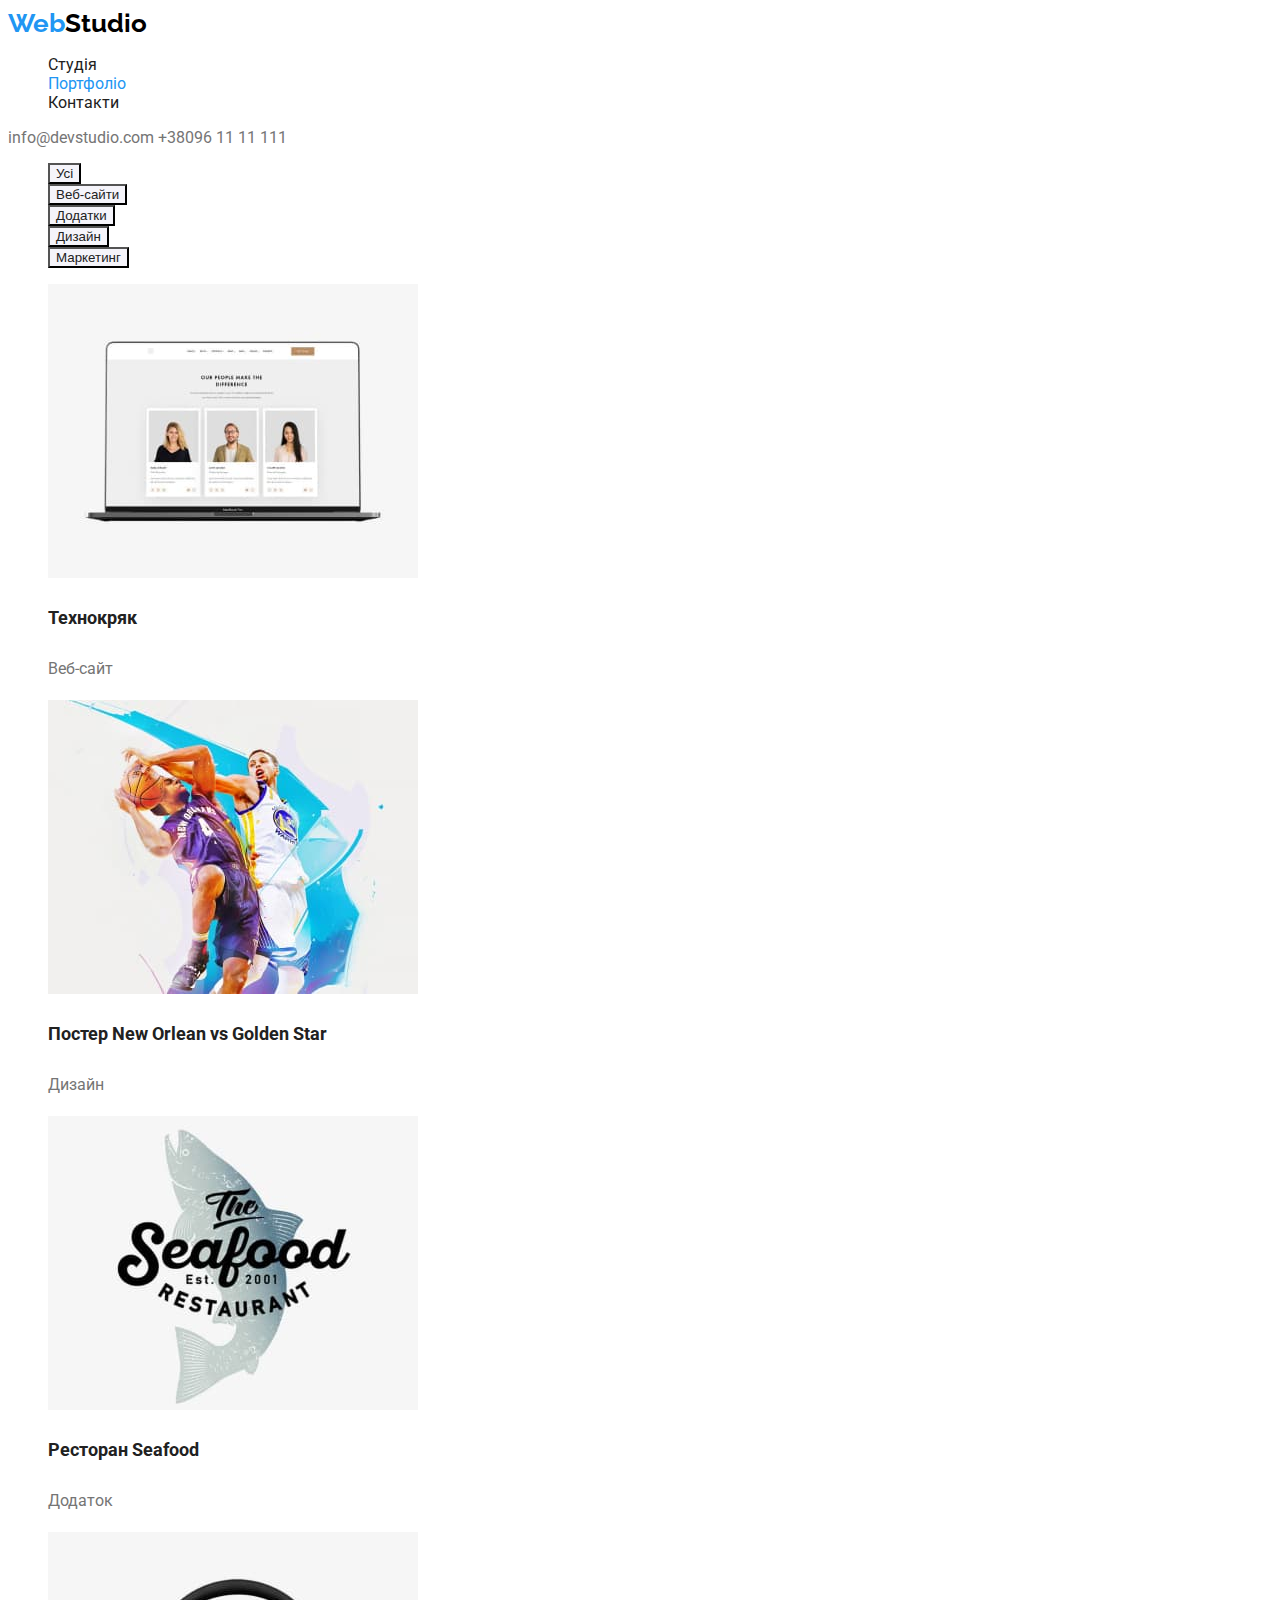
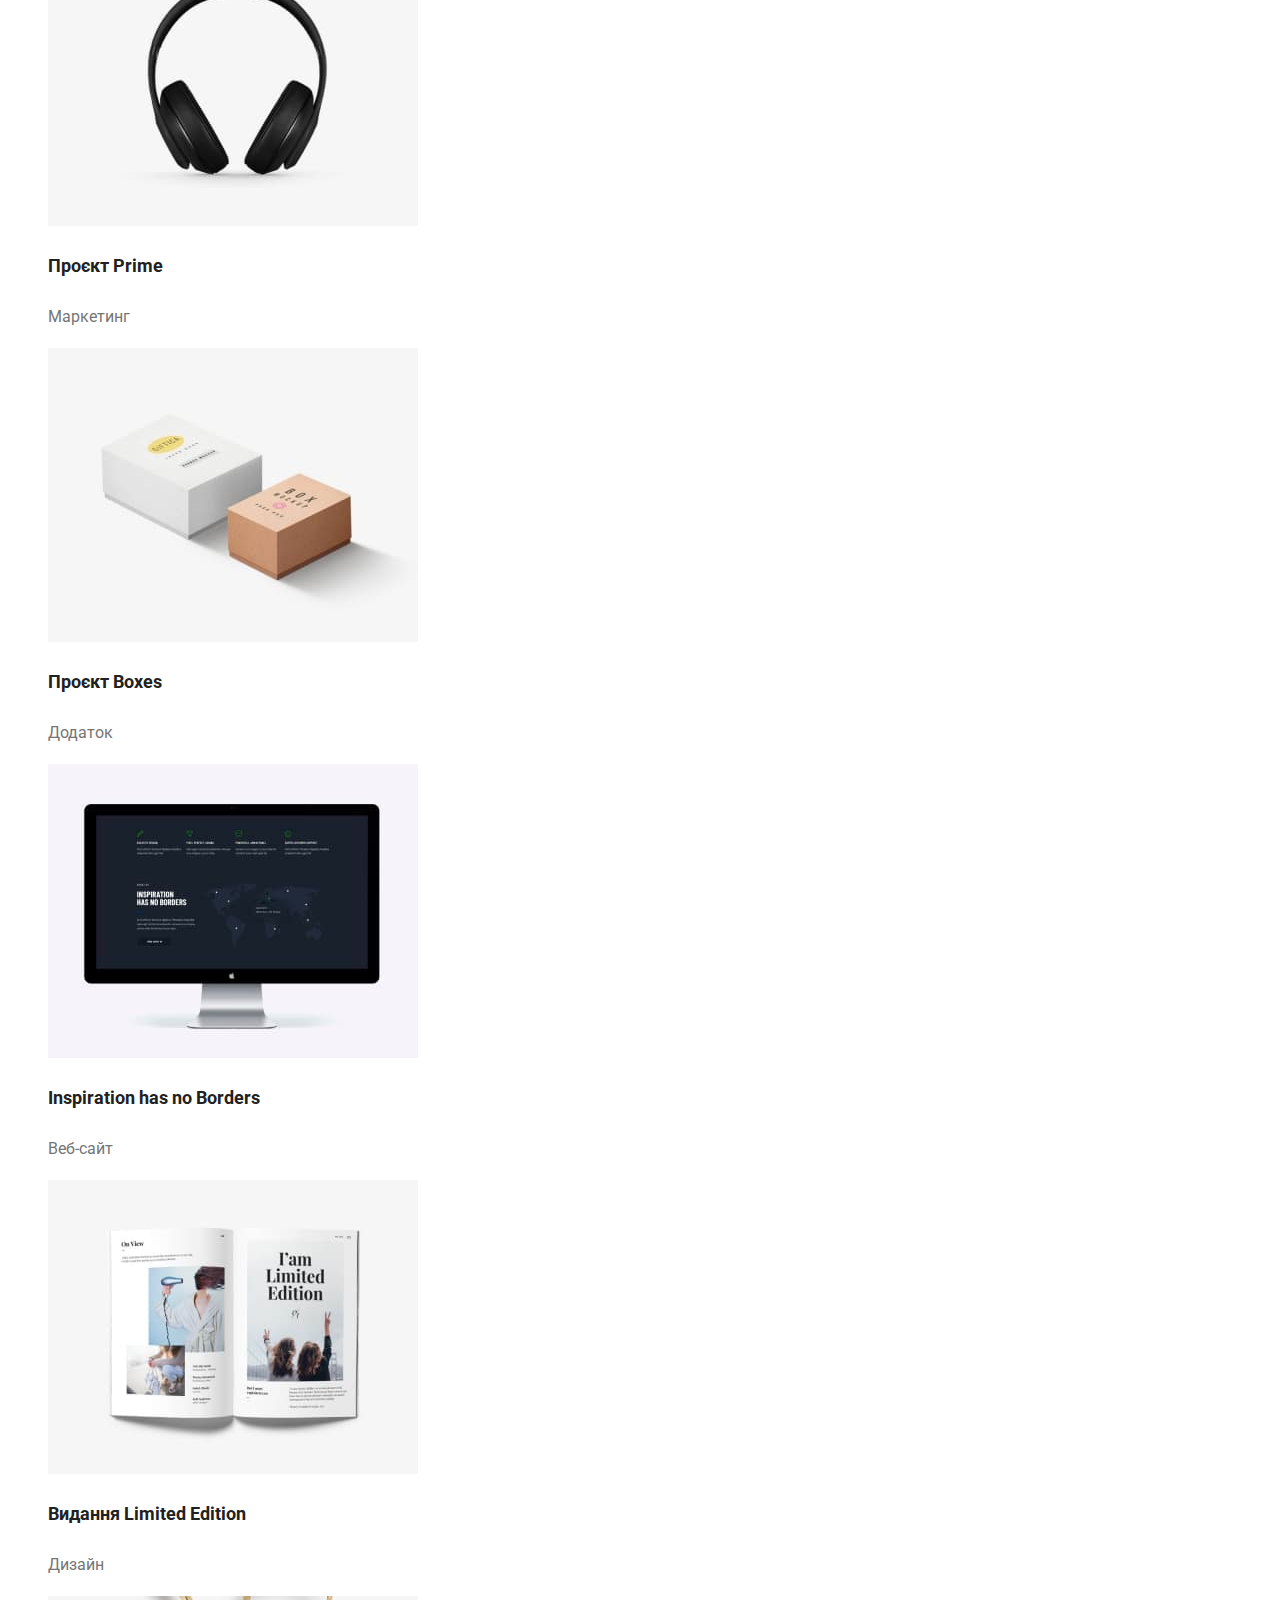
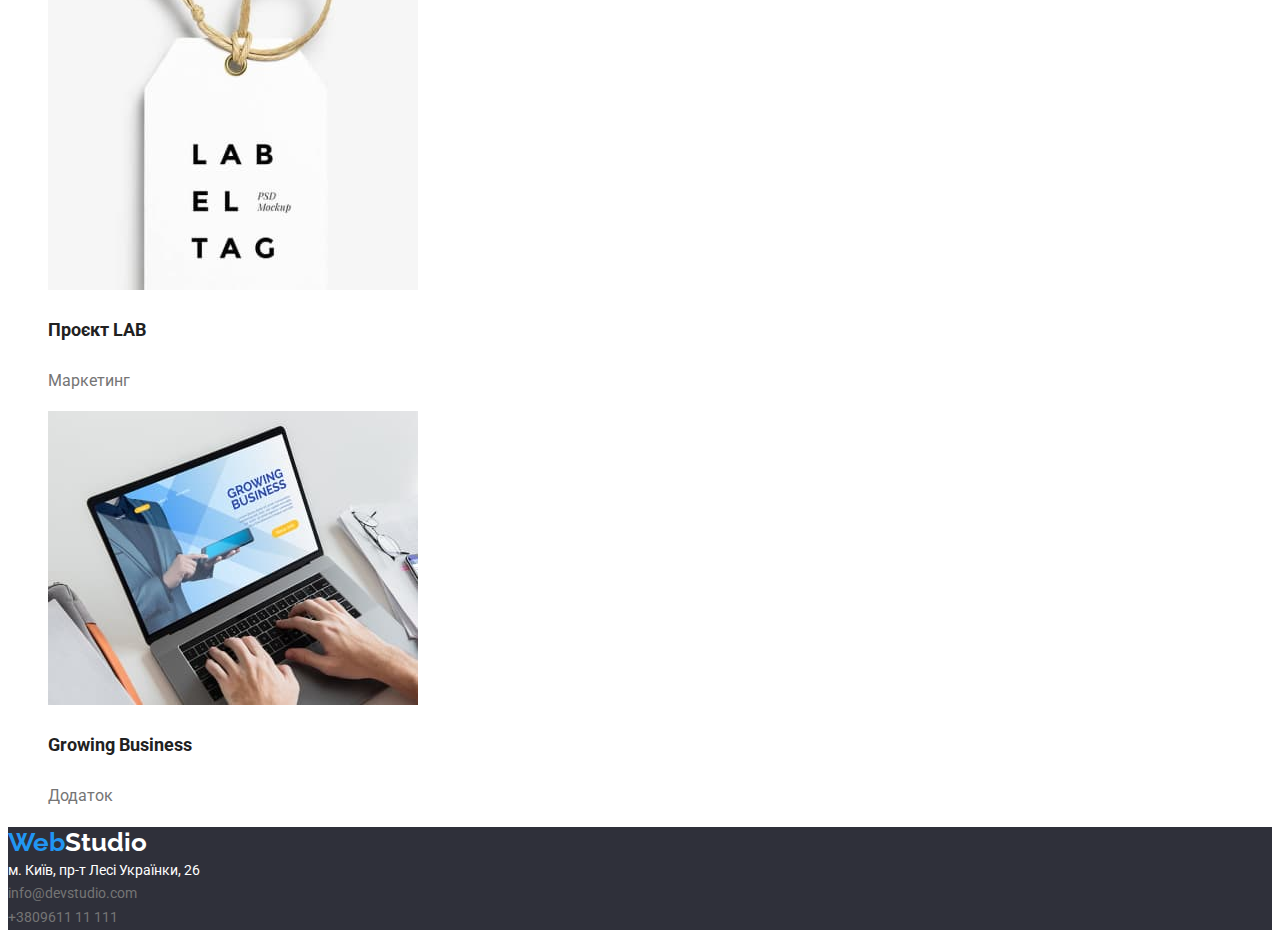
==== portfolio.html @ 95fd968f "final-task" ====
<!DOCTYPE html>
<html lang="uk">
<head>
    <meta charset="UTF-8">
    <meta http-equiv="X-UA-Compatible" content="IE=edge">
    <meta name="viewport" content="width=device-width, initial-scale=1.0">
    <title>Document</title>
    <link href="https://fonts.googleapis.com/css2?family=Raleway:wght@700&family=Roboto:wght@400;500;700;900&display=swap"
        rel="stylesheet">
    <link rel="stylesheet" href="./css/stiles.css">
<body>
    <header class="head-stile" >
        <div class="container">
        <a href="" class="logo"><span class="logo-decoration">Web</span>Studio</a>
        <nav class="nav">
            <ul>
                <li class="nav-link "><a href="./index.html" class="accent">Студія</a></li>
                <li class="nav-link current"><a href="./portfolio.html" class="accent">Портфоліо</a></li>
                <li class="nav-link "><a href="" class="accent">Контакти</a></li>
            </ul>
        </nav>
        <a href="mailto:info@devstudio.com" class="contacts accent">info@devstudio.com</a>
        <a href="tel:+380961111111" class="contacts accent">+38096 11 11 111</a>
    </div>
    </header>
    <main>
        <section class="section-position">
            <div class="container">
       <ul class="menu-portfolio">
        <li>
            <input type="button" value="Усі" class="button button-portfolio">   
        </li>
        <li>
            <input type="button" value="Веб-сайти" class="button button-portfolio">
        </li>
        <li>
            <input type="button" value="Додатки" class="button button-portfolio">       
        </li>
        <li>
            <input type="button" value="Дизайн" class="button button-portfolio">      
        </li>
        <li>
            <input type="button" value="Маркетинг" class="button button-portfolio">
        </li>
       </ul>

       <ul class="products">
        <li class="icon-product">
            <a href="">
            <img src="./images/Технокряк.jpg" alt="Технокряк" width="370">
            <div class="name-product">
                <h3>Технокряк</h3> 
                <p>Веб-сайт</p>
            </div>
            </a>
        </li>
        <li class="icon-product">
            <a href="">
            <img src="./images/Постер.jpg" alt="Постер New Orlean vs Golden Star" width="370">
            <div class="name-product">
                <h3>Постер New Orlean vs Golden Star</h3> 
                <p>Дизайн</p>
            </div>
            </a>
        </li>
        <li class="icon-product">
            <a href="">
            <img src="./images/Ресторан.jpg" alt="Ресторан Seafood" width="370">
            <div class="name-product">
                <h3>Ресторан Seafood</h3> 
            <p>Додаток</p>
            </div>
            </a>
        </li>
        <li class="icon-product">
            <a href="">
            <img src="./images/Prime.jpg" alt="Проєкт Prime" width="370">
            <div class="name-product">
                <h3>Проєкт Prime</h3> 
                <p>Маркетинг</p>
            </div>
          </a>
        </li>
        <li class="icon-product">
            <a href="">
            <img src="./images/Boxes.jpg" alt="Проєкт Boxes" width="370">
            <div class="name-product">
                <h3>Проєкт Boxes</h3> 
                <p>Додаток</p>
            </div>
            </a>
        </li>
        <li class="icon-product">
            <a href="">
            <img src="./images/Inspiration.jpg" alt="Inspiration has no Borders" width="370">
            <div class="name-product">
                <h3>Inspiration has no Borders</h3> 
                <p>Веб-сайт</p>
            </div>
            </a>
        </li>
        <li class="icon-product">
            <a href="">
            <img src="./images/Видання.jpg" alt="Видання Limited Edition" width="370">
            <div class="name-product">
                <h3>Видання Limited Edition</h3> 
                <p>Дизайн</p>
            </div>
            </a>
        </li>
        <li class="icon-product">
            <a href="">
            <img src="./images/LAB.jpg" alt="Проєкт LAB" width="370">
            <div class="name-product">
                <h3>Проєкт LAB</h3> 
                <p>Маркетинг</p>
            </div>
            </a>
        </li>
        <li class="icon-product">
            <a href="">
            <img src="./images/Growing.jpg" alt="Growing Business" width="370">
            <div class="name-product">
                <h3>Growing Business</h3> 
                <p>Додаток</p>
            </div>
            </a>
        </li>
       </ul>
    </div>
        </section>
    </main>
        <footer class="bg-footer">
            <div class="container">
            <a href="" class="logo logo-footer"><span class="logo-decoration">Web</span>Studio</a>
            <address>м. Київ, пр-т Лесі Українки, 26 <br>
                <a href="mailto:info@devstudio.com" class="contacts">info@devstudio.com</a><br>
                <a href="tel:+380961111111" class="contacts">+3809611 11 111</a>
            </address>
        </div>
        
        </footer> 
</body>
</html>
---- css/stiles.css ----
body {
    font-family: 'Roboto', sans-serif;
    font-style: normal;
}

a {
    text-decoration: none;
}

ul {
    list-style-type: none;
}

/* Header */

/* Logo */
.logo {
    font-family: 'Raleway', sans-serif;
        font-style: normal;
        font-weight: 700;
        font-size: 26px;
        line-height: 1.2;
        color: #000000;
}

.logo.logo-footer {
    color: #ffffff;
}

.logo .logo-decoration {
    color: #2196F3;
}

/* Navigation */

.hed-stile {
        font-weight: 500;
        font-size: 14px;
        line-height: 1.1;
}

.nav-link a {
    color: #212121;
}

.nav-link.current a{
    color: #2196F3;
}

.contacts{
    color: #757575;
}
/* accent */
.contacts:hover,
.contacts:focus,
.nav-link a:hover,
.nav-link a:focus{
    color: #2196F3;
}

.button:hover,
.button:focus {
    background: #2196F3;
    color: #FFFFFF;;
}

/* main index*/
.hero {
    background-color: #2F303A;
}
.hero h1 {
    font-weight: 900;
        font-size: 44px;
        line-height: 1.2;
         color: #FFFFFF;
}
.hero input {
    font-weight: 700;
    font-size: 16px;
    line-height: 1.9; 
}
.button {
background: #F5F4FA;
color: #212121;
}
.name-section{
    font-weight: 700;
        font-size: 36px;
        line-height: 1.16;
        color: #212121;
}
.benefits h3 {
    font-weight: 700;
        font-size: 14px;
        line-height: 1.14;
        color: #212121;
}
.benefits p {
font-weight: 400;
    font-size: 14px;
    line-height: 1.7;
    color: #757575;
}
.team h3 {
    font-weight: 500;
        font-size: 16px;
        line-height: 1.18;
        color: #212121;
}
.team p {
    font-weight: 400;
        font-size: 16px;
        line-height: 1.18;
        color: #757575;
}
/* main portfolio */
.icon-product h3 {
    font-weight: 700;
font-size: 18px;
line-height: 2;
color: #212121;
}
.icon-product p {
    font-weight: 400;
font-size: 16px;
line-height: 1.87;
color: #757575;
}

/* footer */
.bg-footer {
    background-color: #2F303A;
}
.bg-footer address {
    font-style: normal;
    font-weight: 400;
        font-size: 14px;
        line-height: 1.7;
        color: #FFFFFF;
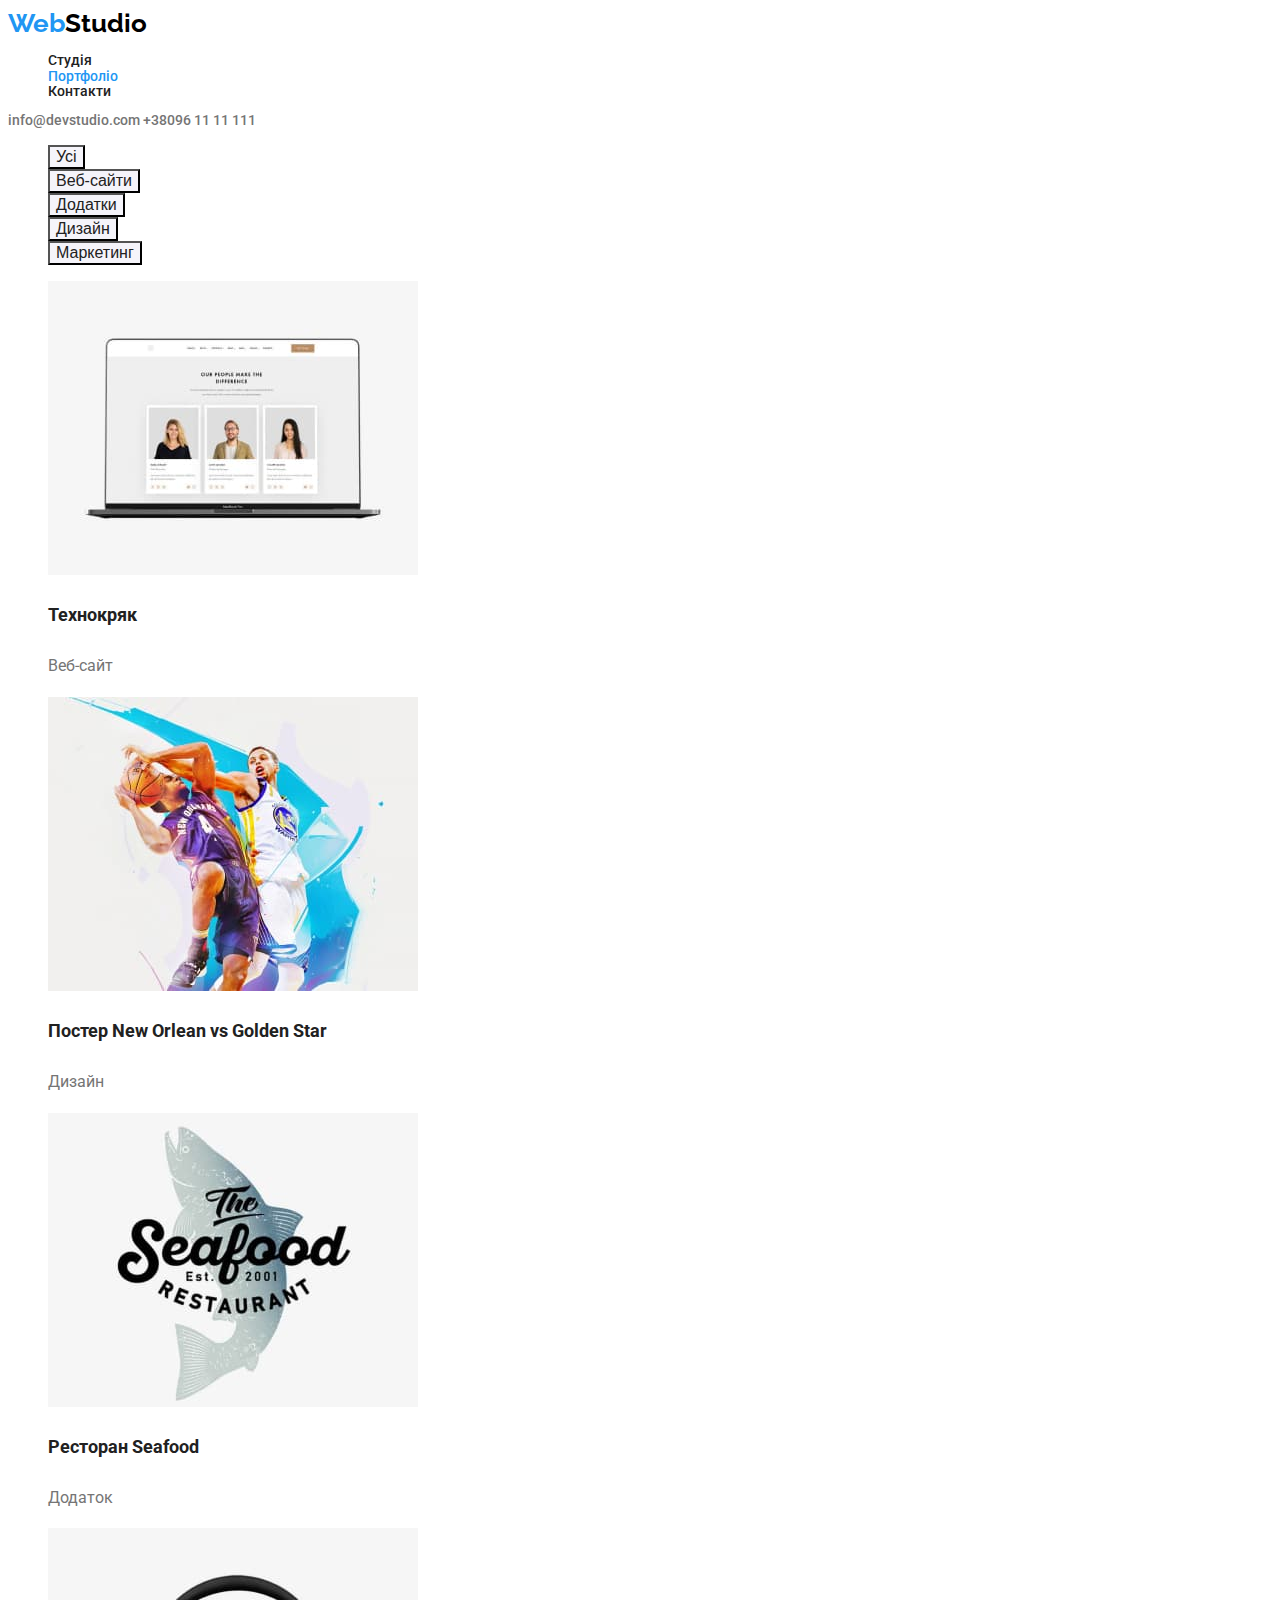
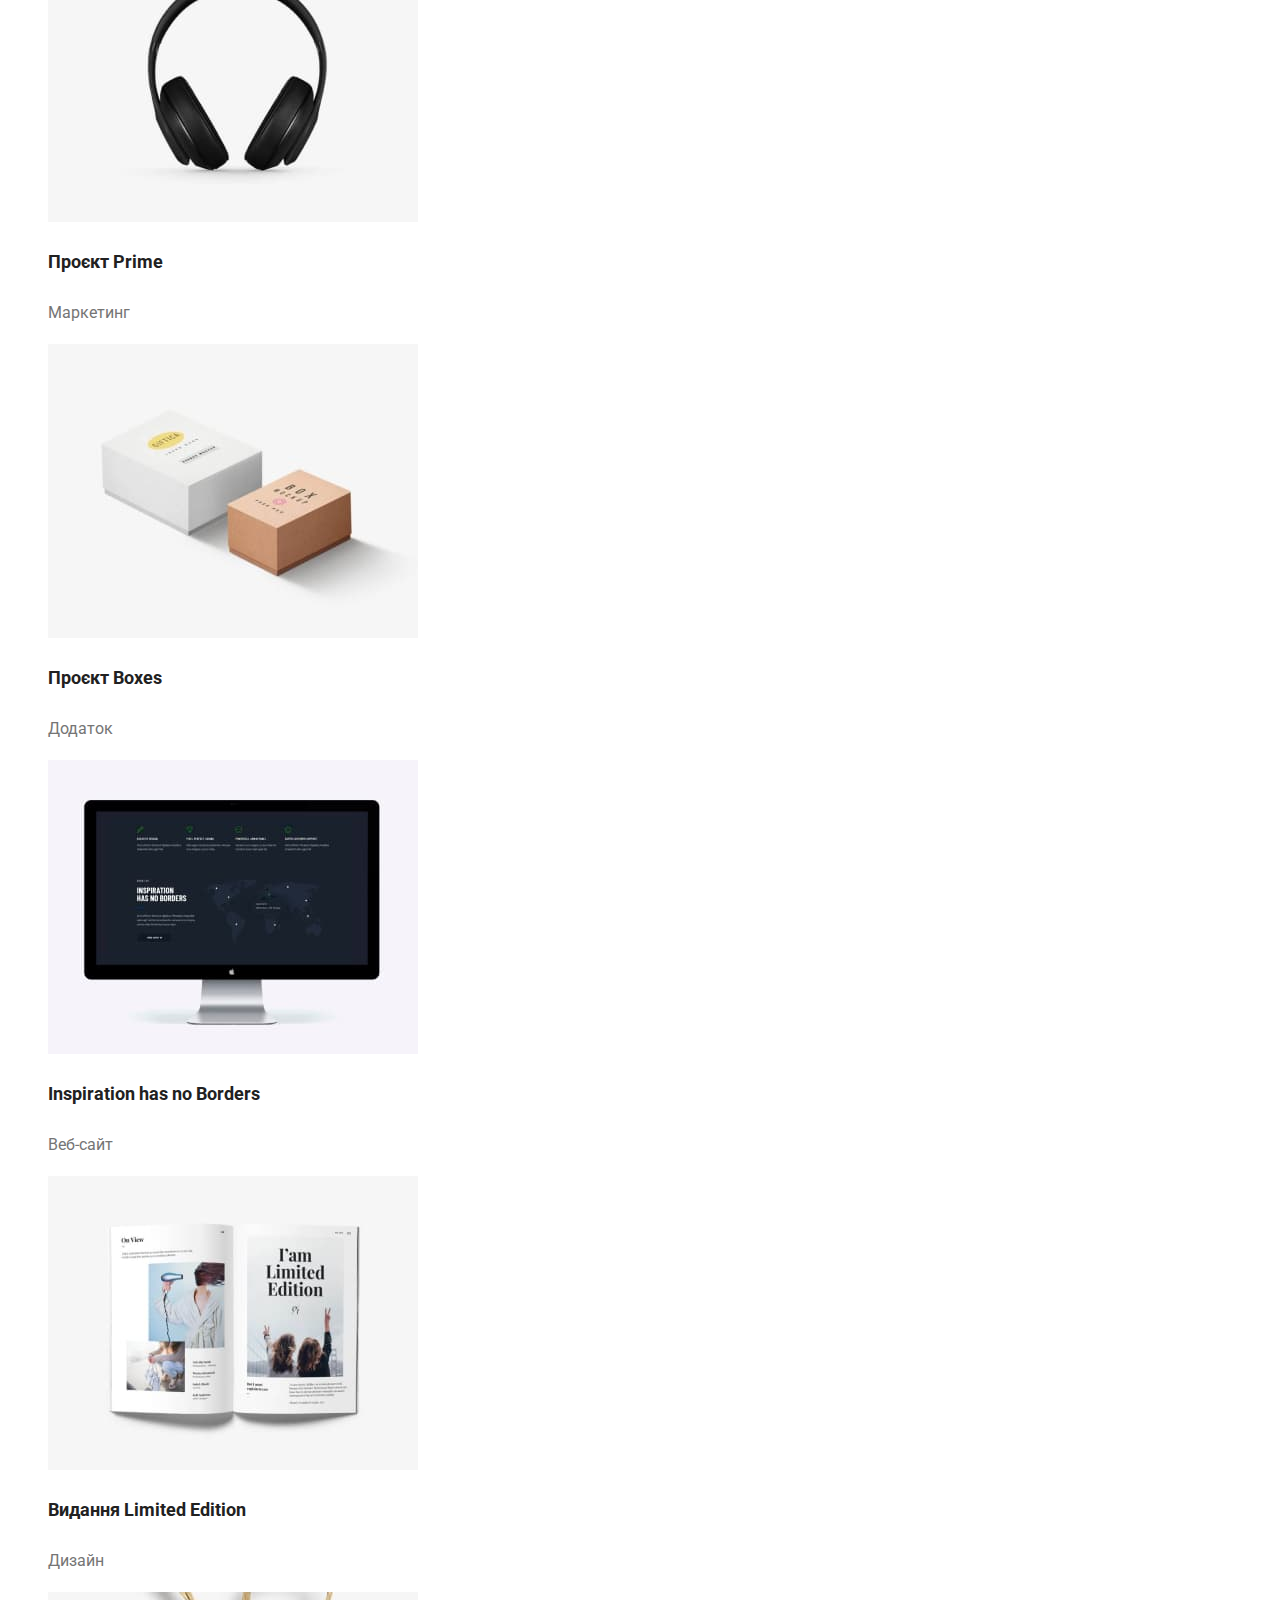
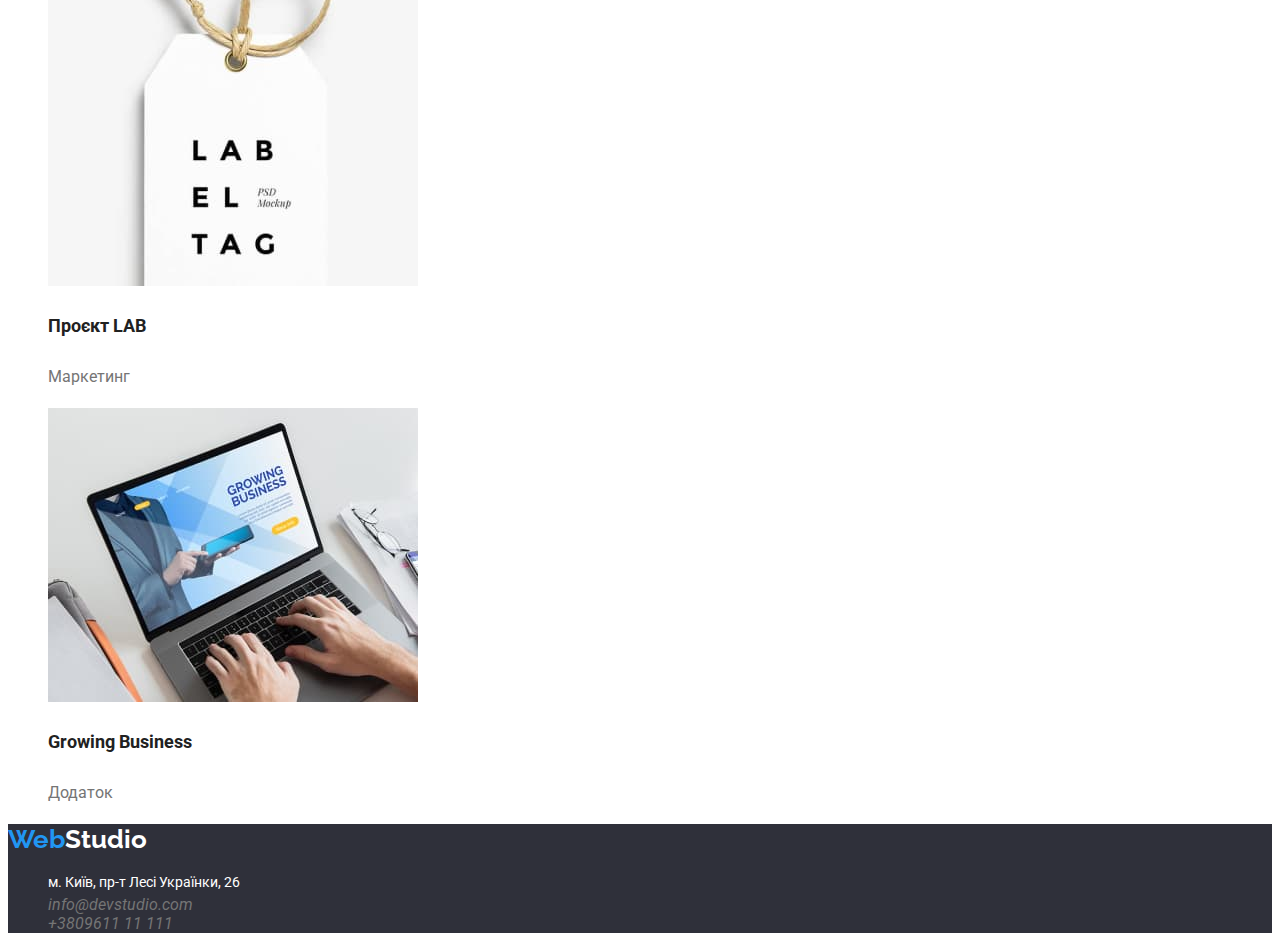
==== commit 7052d221: "corect-finishwork" ====
--- a/portfolio.html
+++ b/portfolio.html
@@ -8,137 +8,105 @@
     <link href="https://fonts.googleapis.com/css2?family=Raleway:wght@700&family=Roboto:wght@400;500;700;900&display=swap"
         rel="stylesheet">
     <link rel="stylesheet" href="./css/stiles.css">
+    </head>
 <body>
-    <header class="head-stile" >
-        <div class="container">
-        <a href="" class="logo"><span class="logo-decoration">Web</span>Studio</a>
+    <header class="hed-stile">
+        <a href="./index.html" class="logo"><span class="logo-decoration">Web</span>Studio</a>
         <nav class="nav">
             <ul>
-                <li class="nav-link "><a href="./index.html" class="accent">Студія</a></li>
-                <li class="nav-link current"><a href="./portfolio.html" class="accent">Портфоліо</a></li>
-                <li class="nav-link "><a href="" class="accent">Контакти</a></li>
+                <li class="nav-link"><a href="./index.html" class="link">Студія</a></li>
+                <li class="nav-link current"><a href="./portfolio.html" class="link">Портфоліо</a></li>
+                <li class="nav-link"><a href="#" class="link">Контакти</a></li>
             </ul>
         </nav>
-        <a href="mailto:info@devstudio.com" class="contacts accent">info@devstudio.com</a>
-        <a href="tel:+380961111111" class="contacts accent">+38096 11 11 111</a>
-    </div>
+        <a href="mailto:info@devstudio.com" class="contacts">info@devstudio.com</a>
+        <a href="tel:+380961111111" class="contacts">+38096 11 11 111</a>
     </header>
     <main>
         <section class="section-position">
-            <div class="container">
-       <ul class="menu-portfolio">
-        <li>
-            <input type="button" value="Усі" class="button button-portfolio">   
-        </li>
-        <li>
-            <input type="button" value="Веб-сайти" class="button button-portfolio">
-        </li>
-        <li>
-            <input type="button" value="Додатки" class="button button-portfolio">       
-        </li>
-        <li>
-            <input type="button" value="Дизайн" class="button button-portfolio">      
-        </li>
-        <li>
-            <input type="button" value="Маркетинг" class="button button-portfolio">
-        </li>
-       </ul>
-
+         <ul class="menu-portfolio">
+            <li><button type="button" class="button button-portfolio">Усі</button></li>
+            <li><button type="button" class="button button-portfolio">Веб-сайти</button></li>
+            <li><button type="button" class="button button-portfolio">Додатки</button></li>
+            <li><button type="button" class="button button-portfolio">Дизайн</button></li>
+            <li><button type="button" class="button button-portfolio">Маркетинг</button></li>
+         </ul>
        <ul class="products">
         <li class="icon-product">
-            <a href="">
+            <a href="#">
             <img src="./images/Технокряк.jpg" alt="Технокряк" width="370">
-            <div class="name-product">
-                <h3>Технокряк</h3> 
-                <p>Веб-сайт</p>
-            </div>
+                <h3 class="name-product">Технокряк</h3> 
+                <p class="group">Веб-сайт</p>
             </a>
         </li>
         <li class="icon-product">
-            <a href="">
+            <a href="#">
             <img src="./images/Постер.jpg" alt="Постер New Orlean vs Golden Star" width="370">
-            <div class="name-product">
-                <h3>Постер New Orlean vs Golden Star</h3> 
-                <p>Дизайн</p>
-            </div>
+                <h3 class="name-product">Постер New Orlean vs Golden Star</h3> 
+                <p class="group">Дизайн</p>
             </a>
         </li>
         <li class="icon-product">
-            <a href="">
+            <a href="#">
             <img src="./images/Ресторан.jpg" alt="Ресторан Seafood" width="370">
-            <div class="name-product">
-                <h3>Ресторан Seafood</h3> 
-            <p>Додаток</p>
-            </div>
+                <h3 class="name-product">Ресторан Seafood</h3> 
+                <p class="group">Додаток</p>
             </a>
         </li>
         <li class="icon-product">
-            <a href="">
+            <a href="#">
             <img src="./images/Prime.jpg" alt="Проєкт Prime" width="370">
-            <div class="name-product">
-                <h3>Проєкт Prime</h3> 
-                <p>Маркетинг</p>
-            </div>
+                <h3 class="name-product">Проєкт Prime</h3> 
+                <p class="group">Маркетинг</p>
           </a>
         </li>
         <li class="icon-product">
-            <a href="">
+            <a href="#">
             <img src="./images/Boxes.jpg" alt="Проєкт Boxes" width="370">
-            <div class="name-product">
-                <h3>Проєкт Boxes</h3> 
-                <p>Додаток</p>
-            </div>
+                <h3 class="name-product">Проєкт Boxes</h3> 
+                <p class="group">Додаток</p>
             </a>
         </li>
         <li class="icon-product">
-            <a href="">
+            <a href="#">
             <img src="./images/Inspiration.jpg" alt="Inspiration has no Borders" width="370">
-            <div class="name-product">
-                <h3>Inspiration has no Borders</h3> 
-                <p>Веб-сайт</p>
-            </div>
+                <h3 class="name-product">Inspiration has no Borders</h3> 
+                <p class="group">Веб-сайт</p>
             </a>
         </li>
         <li class="icon-product">
-            <a href="">
+            <a href="#">
             <img src="./images/Видання.jpg" alt="Видання Limited Edition" width="370">
-            <div class="name-product">
-                <h3>Видання Limited Edition</h3> 
-                <p>Дизайн</p>
-            </div>
+                <h3 class="name-product">Видання Limited Edition</h3> 
+                <p class="group">Дизайн</p>
             </a>
         </li>
         <li class="icon-product">
-            <a href="">
+            <a href="#">
             <img src="./images/LAB.jpg" alt="Проєкт LAB" width="370">
-            <div class="name-product">
-                <h3>Проєкт LAB</h3> 
-                <p>Маркетинг</p>
-            </div>
+                <h3 class="name-product">Проєкт LAB</h3> 
+                <p class="group">Маркетинг</p>
             </a>
         </li>
         <li class="icon-product">
-            <a href="">
+            <a href="#">
             <img src="./images/Growing.jpg" alt="Growing Business" width="370">
-            <div class="name-product">
-                <h3>Growing Business</h3> 
-                <p>Додаток</p>
-            </div>
+                <h3 class="name-product">Growing Business</h3> 
+                <p class="group">Додаток</p>
             </a>
         </li>
        </ul>
-    </div>
         </section>
     </main>
         <footer class="bg-footer">
-            <div class="container">
-            <a href="" class="logo logo-footer"><span class="logo-decoration">Web</span>Studio</a>
-            <address>м. Київ, пр-т Лесі Українки, 26 <br>
-                <a href="mailto:info@devstudio.com" class="contacts">info@devstudio.com</a><br>
-                <a href="tel:+380961111111" class="contacts">+3809611 11 111</a>
+            <a href="#" class="logo logo-footer"><span class="logo-decoration">Web</span>Studio</a>
+            <address>
+                <ul>
+                    <li class="decor-address"><a href="https://goo.gl/maps/CPtrU1FHBa2aNyZL9" target="_blank" rel="noopener noreferrer nofollow" class="address">м. Київ, пр-т Лесі Українки, 26</a></li>
+                    <li><a href="mailto:info@devstudio.com" class="contacts">info@devstudio.com</a></li>
+                    <li><a href="tel:+380961111111" class="contacts">+3809611 11 111</a></li>
+                </ul>  
             </address>
-        </div>
-        
         </footer> 
 </body>
 </html>--- a/css/stiles.css
+++ b/css/stiles.css
@@ -1,6 +1,10 @@
 body {
     font-family: 'Roboto', sans-serif;
     font-style: normal;
+    font-weight: 400;
+    --dominant-color: #212121;
+    --secondary-color:  #757575;
+    --accent-color:  #2196F3;
 }
 
 a {
@@ -11,9 +15,9 @@
     list-style-type: none;
 }
 
-/* Header */
+/*                                  Header */
 
-/* Logo */
+/*                             Logo header/footer*/
 .logo {
     font-family: 'Raleway', sans-serif;
         font-style: normal;
@@ -28,10 +32,10 @@
 }
 
 .logo .logo-decoration {
-    color: #2196F3;
+    color: var(--accent-color);
 }
 
-/* Navigation */
+/*                                 Navigation */
 
 .hed-stile {
         font-weight: 500;
@@ -39,101 +43,111 @@
         line-height: 1.1;
 }
 
-.nav-link a {
-    color: #212121;
+.nav-link .link{
+    color: var(--dominant-color);
 }
 
-.nav-link.current a{
-    color: #2196F3;
+.nav-link.current .link{
+    color: var(--accent-color);
 }
 
 .contacts{
-    color: #757575;
+    color: var(--secondary-color);
 }
-/* accent */
+/*                                    accent */
 .contacts:hover,
 .contacts:focus,
-.nav-link a:hover,
-.nav-link a:focus{
-    color: #2196F3;
+.nav-link .link:hover,
+.nav-link .link:focus,
+.decor-address .address:hover,
+.decor-address .address:focus{
+    color: var(--accent-color);
 }
 
 .button:hover,
 .button:focus {
-    background: #2196F3;
-    color: #FFFFFF;;
+    background-color: var(--accent-color);
+    color: #ffffff;
 }
 
-/* main index*/
+/*                                    main index*/
 .hero {
     background-color: #2F303A;
 }
-.hero h1 {
+.hero .title{
     font-weight: 900;
         font-size: 44px;
         line-height: 1.2;
+        text-transform: uppercase;
          color: #FFFFFF;
+
 }
-.hero input {
+.hero .button{
     font-weight: 700;
     font-size: 16px;
     line-height: 1.9; 
+    text-transform: uppercase;
+    color: var(--dominant-color);
 }
 .button {
 background: #F5F4FA;
-color: #212121;
+cursor: pointer;
 }
 .name-section{
     font-weight: 700;
         font-size: 36px;
         line-height: 1.16;
-        color: #212121;
+        color: var(--dominant-color);
 }
-.benefits h3 {
+.benefits .benefits-title{
     font-weight: 700;
         font-size: 14px;
         line-height: 1.14;
-        color: #212121;
+        text-transform: uppercase;
+        color: var(--dominant-color);
 }
-.benefits p {
-font-weight: 400;
+.benefits .text {
     font-size: 14px;
     line-height: 1.7;
-    color: #757575;
+    color: var(--secondary-color);
 }
-.team h3 {
+.team .team-title {
     font-weight: 500;
         font-size: 16px;
         line-height: 1.18;
-        color: #212121;
+        color: var(--dominant-color);
 }
-.team p {
-    font-weight: 400;
+.team .position {
         font-size: 16px;
         line-height: 1.18;
-        color: #757575;
+        color: var(--secondary-color);
 }
-/* main portfolio */
-.icon-product h3 {
+/*                                  main portfolio */
+.button-portfolio{
+ font-weight: 500;
+ font-size: 16px;
+ line-height: 1,6;
+ color: var(--dominant-color);
+}
+.icon-product .name-product {
     font-weight: 700;
 font-size: 18px;
 line-height: 2;
-color: #212121;
+color: var(--dominant-color);
 }
-.icon-product p {
-    font-weight: 400;
+.icon-product .group {
 font-size: 16px;
 line-height: 1.87;
-color: #757575;
+color: var(--secondary-color);
 }
 
-/* footer */
+/*                                   footer */
 .bg-footer {
     background-color: #2F303A;
 }
-.bg-footer address {
+.bg-footer .address {
     font-style: normal;
-    font-weight: 400;
         font-size: 14px;
         line-height: 1.7;
-        color: #FFFFFF;+        color: #FFFFFF;
+}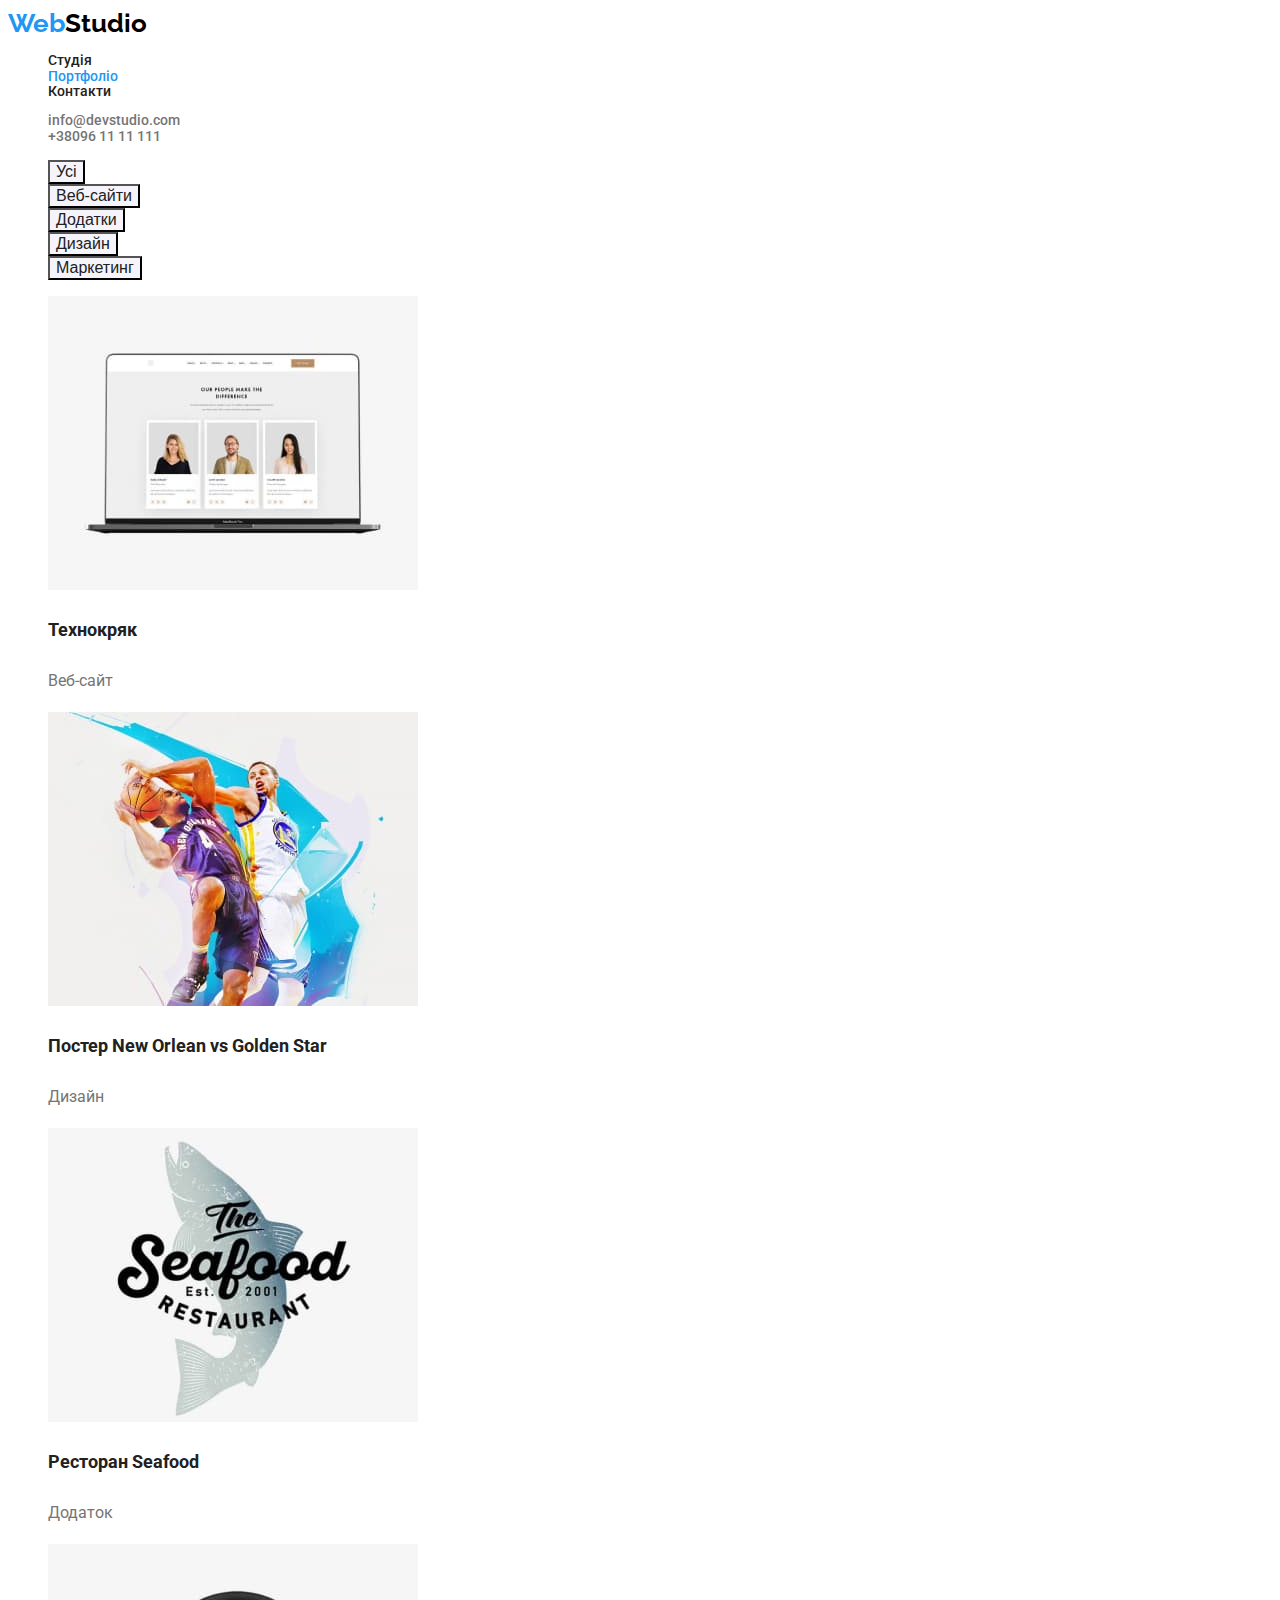
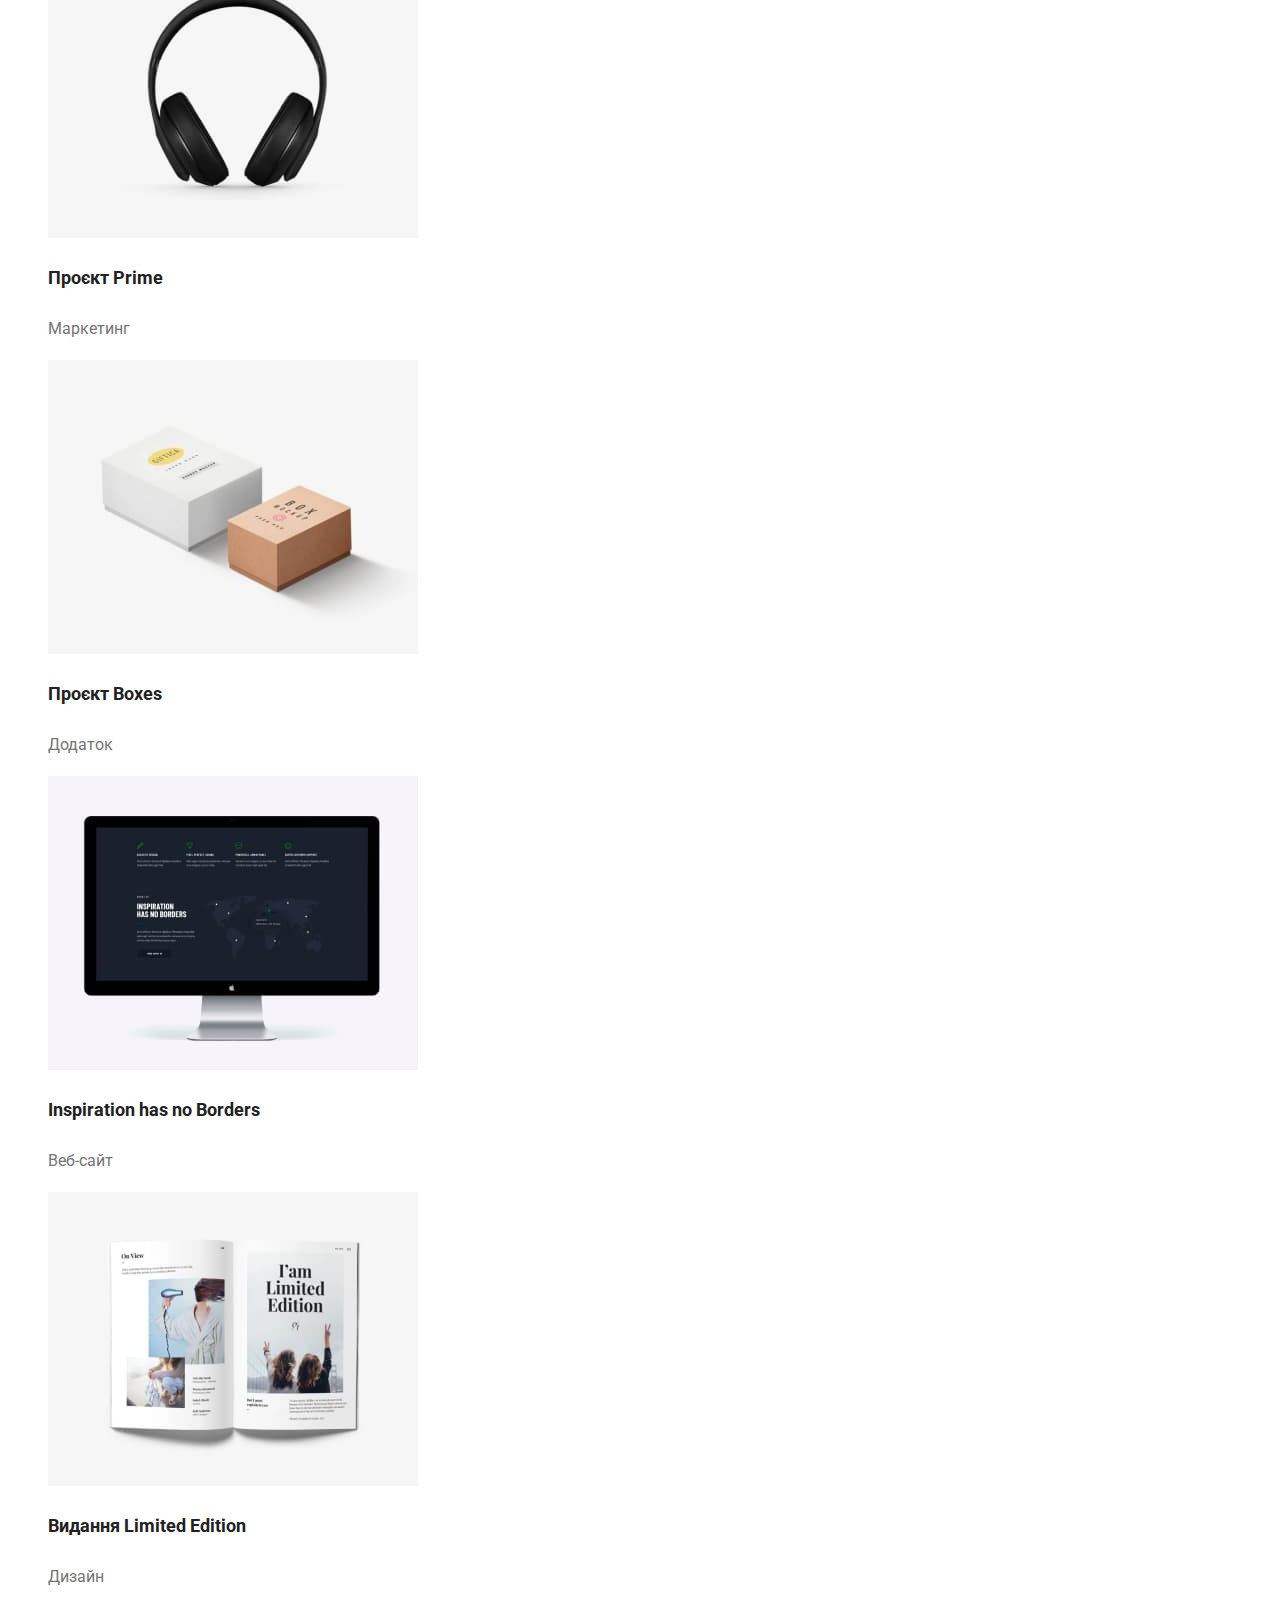
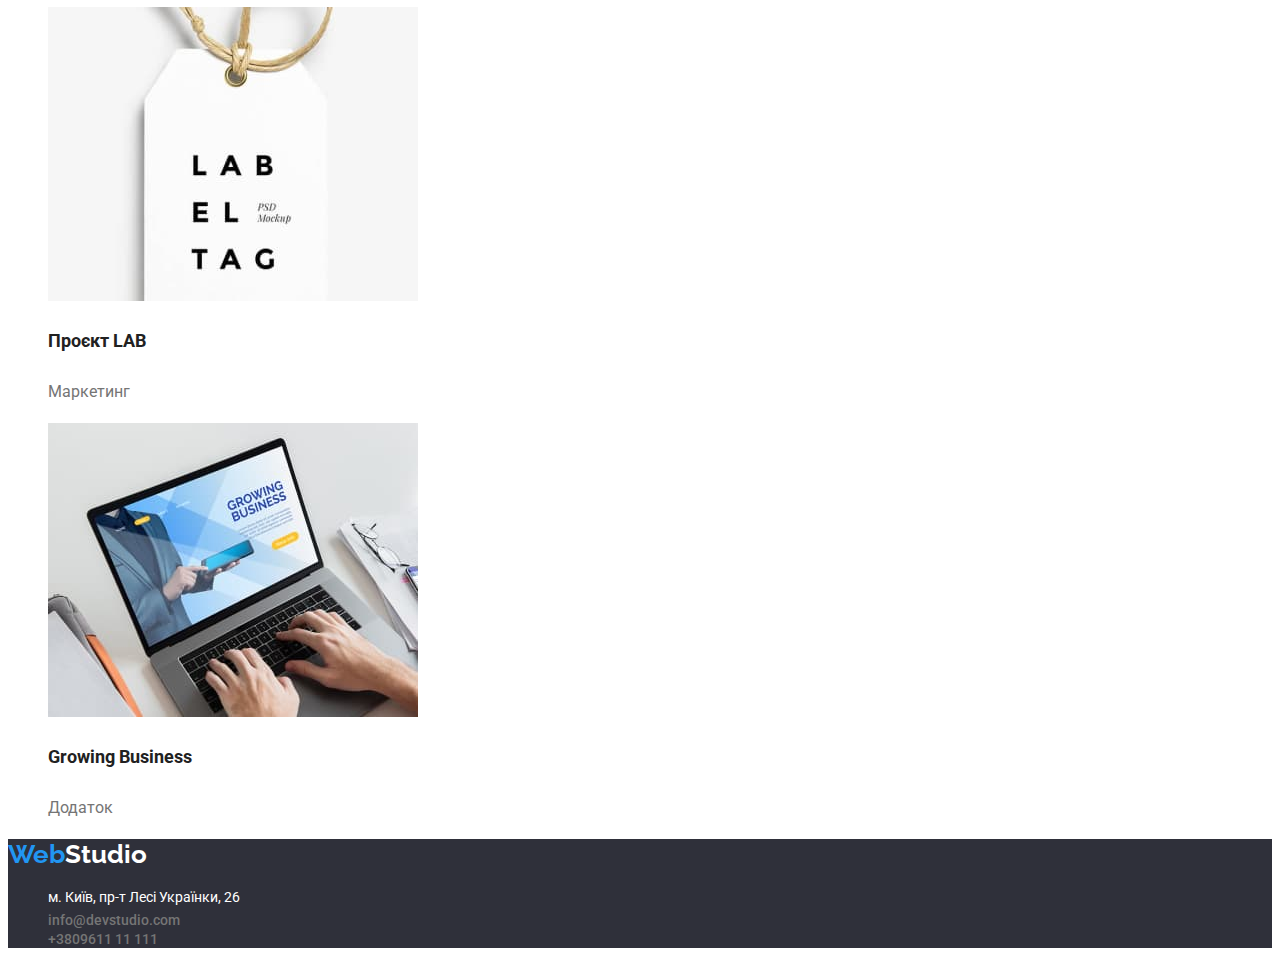
==== commit d49adc6f: "fixs-homework" ====
--- a/portfolio.html
+++ b/portfolio.html
@@ -11,16 +11,18 @@
     </head>
 <body>
     <header class="hed-stile">
-        <a href="./index.html" class="logo"><span class="logo-decoration">Web</span>Studio</a>
         <nav class="nav">
+            <a href="./index.html" class="logo"><span class="logo-decoration">Web</span>Studio</a>
             <ul>
                 <li class="nav-link"><a href="./index.html" class="link">Студія</a></li>
                 <li class="nav-link current"><a href="./portfolio.html" class="link">Портфоліо</a></li>
                 <li class="nav-link"><a href="#" class="link">Контакти</a></li>
             </ul>
         </nav>
-        <a href="mailto:info@devstudio.com" class="contacts">info@devstudio.com</a>
-        <a href="tel:+380961111111" class="contacts">+38096 11 11 111</a>
+        <ul>
+            <li><a href="mailto:info@devstudio.com" class="contacts">info@devstudio.com</a></li>
+            <li><a href="tel:+380961111111" class="contacts">+38096 11 11 111</a></li>
+        </ul>
     </header>
     <main>
         <section class="section-position">
--- a/css/stiles.css
+++ b/css/stiles.css
@@ -13,6 +13,9 @@
 
 ul {
     list-style-type: none;
+}
+address{
+    font-style: normal;
 }
 
 /*                                  Header */
@@ -52,6 +55,9 @@
 }
 
 .contacts{
+    font-weight: 500;
+    font-size: 14px;
+    line-height: 1.1;
     color: var(--secondary-color);
 }
 /*                                    accent */
@@ -63,7 +69,11 @@
 .decor-address .address:focus{
     color: var(--accent-color);
 }
-
+.hero .button:hover,
+.hero .button:focus{
+    background-color: #FFFFFF;
+    color: var(--dominant-color);
+}
 .button:hover,
 .button:focus {
     background-color: var(--accent-color);
@@ -87,7 +97,8 @@
     font-size: 16px;
     line-height: 1.9; 
     text-transform: uppercase;
-    color: var(--dominant-color);
+    color: #FFFFFF;
+    background-color: var(--accent-color);
 }
 .button {
 background: #F5F4FA;
